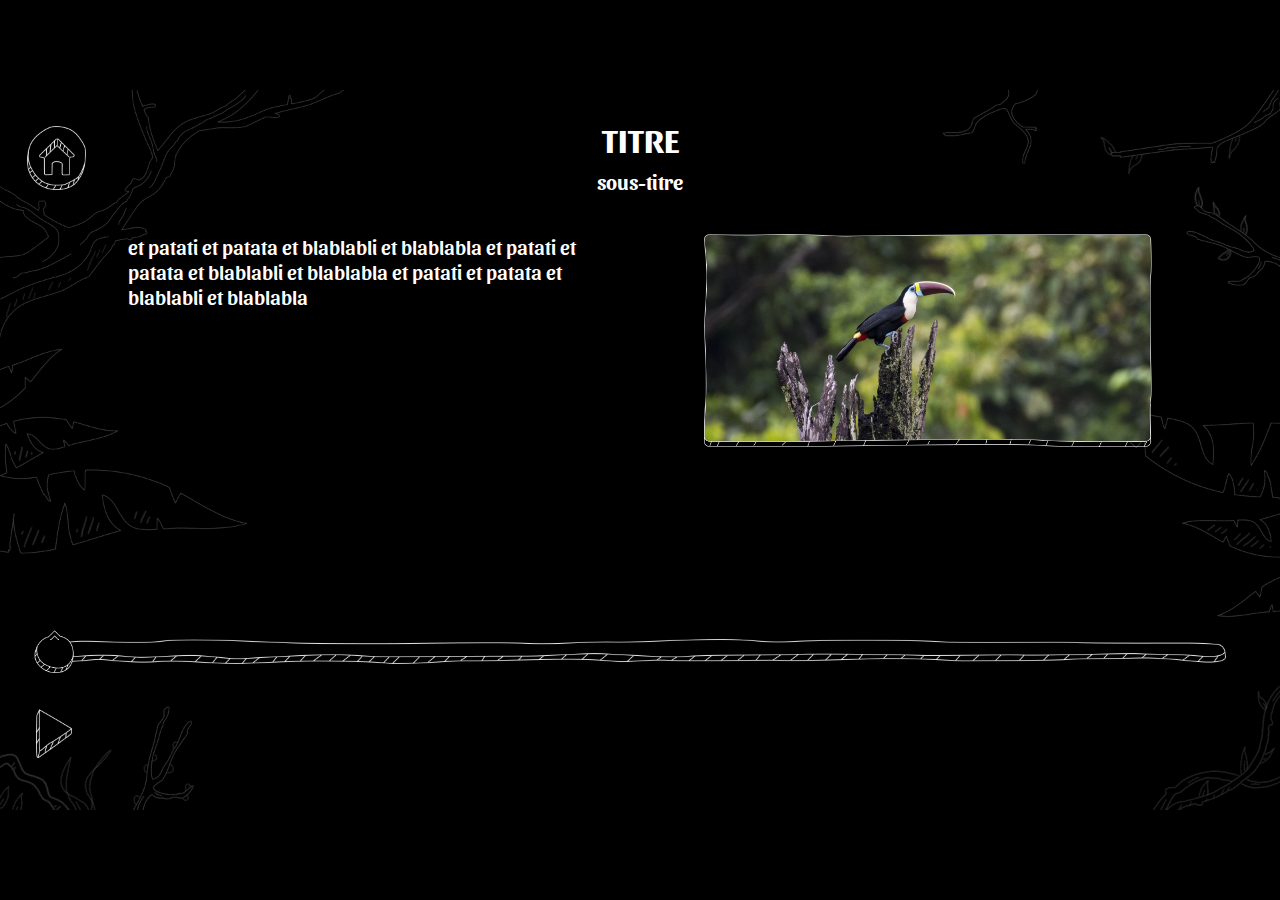
==== end/index.html @ 4f815a45 "Sets font for the text in end screen." ====
<!DOCTYPE html>

<head>
    <meta name='viewport' content='width=device-width,user-scalable=no'>
    <meta charset="utf-8" />

    <script src="../lib/wideScreen.js"></script>
    <script src="../lib/popup.js"></script>
    <script src="../lib/DragDropTouch.js"></script>
    <script src="../lib/autobackhome.js"></script>

    <script src="../landscapes.js"></script>

    <style>
        @import '../lib/popup.css';
        @import '../lib/wideScreen.css';
        @import '../lib/clickArea.css';

        @import 'slider/slider.css';

        @font-face {
            font-family: 'Sansita Bold';
            src: url('../font/Sansita-Bold.otf') format('woff');
        }

        @font-face {
            font-family: 'Sansita Medium';
            src: url('../font/Sansita-Medium.otf') format('woff');
        }

        body {
            color: white;
            background-color: black;
        }

        .background {
            position: absolute;
            width: 100%;
            height: 100%;
            left: 0;
            top: 0;
        }

        .home {
            position: absolute;
            cursor: pointer;
            left: 2.08%;
            top: 5%;
            width: 4.64%;
            height: auto;
        }

        #slots,
        #slider {
            position: absolute;
            left: 4.22%;
            width: 91.56%;
        }

        #slider {
            top: 75%;
            height: 6.02%;
        }

        #slots {
            top: 60%;
            height: 13.89%;
        }

        .slot,
        .string {
            position: absolute;
            transform: translateX(-50%);
            width: auto;
            height: 100%;
        }

        .string {
            transform: translate(-50%, 100%);
        }

        #title,
        #subtitle {
            position: absolute;
            left: 0;
            width: 100%;
            text-align: center;
        }

        #title {
            font-family: 'Sansita Bold';
            font-size: 1.35em;
            top: 4%;
        }

        #subtitle {
            font-family: 'Sansita Bold';
            font-size: 0.8em;
            top: 11%;
        }

        a:active,
        a:visited,
        a,
        a image {
            outline: aqua;
            border: pink;
        }

        #glasspane {
            display: none;
            position: absolute;
            height: 100%;
            width: 100%;
            background-color: transparent;
        }

        #glasspane.shown {
            display: block;
        }

        #play {
            position: absolute;
            left: -500%;
        }

        #play+label {
            position: absolute;
            left: 4.22%;
            bottom: 7%;
            background-image: url(play.png);
            background-size: 100% 100%;
            height: 7.22%;
            width: 2.81%;
            transform: translateX(-50%);
        }

        #play:checked+label {
            background-image: url(pause.png);
        }

        #audio {
            display: none;
        }

        #text,
        #image {
            position: absolute;
            top: 20%;
            width: 35%;
            height: auto;
        }

        #text {
            left: 10%;
            font-family: 'Sansita Medium';
            font-size: 0.8em;
        }

        #text p {
            margin-top: 0;
        }

        #image {
            left: 55%;
        }
    </style>
</head>

<body oncontextmenu='event.preventDefault()'>

    <div id="main" class="wideScreen">
        <img class="background" src="../background.png" />

        <div id="title">TITRE</div>

        <div id="subtitle">sous-titre</div>

        <img class="home" src="../home.png" onclick="window.location.href='../landscapes'">

        <div id="text">et patati et patata et blablabli et blablabla et patati et patata et blablabli et blablabla et
            patati et patata et blablabli et blablabla</div>

        <img id="image" src="../images/paysage1.png">

        <div id="slots"> </div>

        <div id="slider" ontouchend="endSlide()" onmousedown="startSlide(event)"
            ontouchstart="startSlide(event.touches[0])">
            <img id="thumb" src="slider/thumb.png">
        </div>
        <div id="glasspane" onmouseout="endSlide()" ontouchend="endSlide()" onmouseup="endSlide()"
            onmousemove="slide(event)" ontouchmove="slide(event.touches[0])"></div>

        <input id="play" type="checkbox" onchange="pausePlay(event)"><label for="play"></label>

        <div id="dragDiv"></div>
    </div>

    <script>
        "use strict";

        var audio

        var requestedTime
        var sliding = false
        var landscapeId
        var animals

        landscapes.read("../landscapes.json", populatePage)

        function populatePage(landscapes) {

            landscapeId = getParameter("landscapeId")
            const landscape = landscapes[landscapeId]
            animals = landscape.animals

            populateAudio(landscape.sound, function () { populateAnimals() })
            populateTitle(landscape)
            populateText(landscape)
        }

        function populateTitle(landscape) {
            document.getElementById("title").innerHTML = landscape.title
            document.getElementById("subtitle").innerHTML = landscape.subtitle
        }


        function pausePlay(e) {

            if (event.target.checked) {
                audio.play()
            } else {
                audio.pause()
            }
        }

        function timeUpdated(e) {

            if (!sliding) {
                var thumb = document.getElementById("thumb")

                thumb.style.left = (audio.currentTime * 100 / audio.duration) + "%"
            }
        }

        function startSlide(e) {
            sliding = true
            document.getElementById("glasspane").classList.add("shown")
            slide(e)
        }

        function endSlide() {
            document.getElementById("glasspane").classList.remove("shown")
            audio.currentTime = requestedTime
            sliding = false
        }

        function slide(e) {
            var slider = document.getElementById("slider")
            var sliderClientRect = slider.getClientRects()[0]

            var value = (e.clientX - sliderClientRect.left) / slider.offsetWidth
            value = Math.max(0, value)
            value = Math.min(1, value)

            var thumb = document.getElementById("thumb")
            var left = (value * 100) + "%"
            thumb.style.left = left

            requestedTime = audio.duration * value
        }

        function populateAnimals() {

            var animalsNode = document.getElementById("animals")

            var keys = Object.keys(animals)
            for (var i in keys) {
                var animalId = keys[i]
                var animal = animals[animalId]

                populateSlots(animal.slots, animal)
            }
        }

        function populateSlots(slots, animal) {

            var slotsNode = document.getElementById("slots")

            for (var i in slots) {
                var slot = slots[i]

                var img = document.createElement("img")
                img.src = "../images/" + animal.miniImg
                img.classList.add("slot")
                img.style.left = (slot * 100 / audio.duration) + "%"
                img.setAttribute("filled", "false")

                slotsNode.appendChild(img)
            }
        }

        function populateAudio(sound, then) {
            audio = new Audio()
            audio.addEventListener("loadedmetadata", then)
            audio.addEventListener("timeupdate", timeUpdated)
            audio.src = '../sounds/' + sound
        }

        function populateText(landscape) {
            var textNode = document.getElementById("text")
            textNode.innerHTML = "<p>Félicitation, vous avez reconnu et placé au bon endroit tous les cris d'animaux principaux de ce paysage sonore.</p><p>" + landscape.endText + "</p>"
        }

        function getParameter(paramName) {
            var url = window.location.href;
            var paramWithEgal = paramName + "="
            var paramStart = url.search(paramWithEgal) + paramWithEgal.length
            url = url.substring(paramStart)
            var paramEnd = url.search("&")

            var param = paramEnd > 0 ?
                url.substring(0, paramEnd)
                : url

            return decodeURIComponent(param)
        }

        document.body.addEventListener('dragstart', preventDefault, true)
        function preventDefault(e) {
            e.preventDefault()
        }

    </script>
</body>
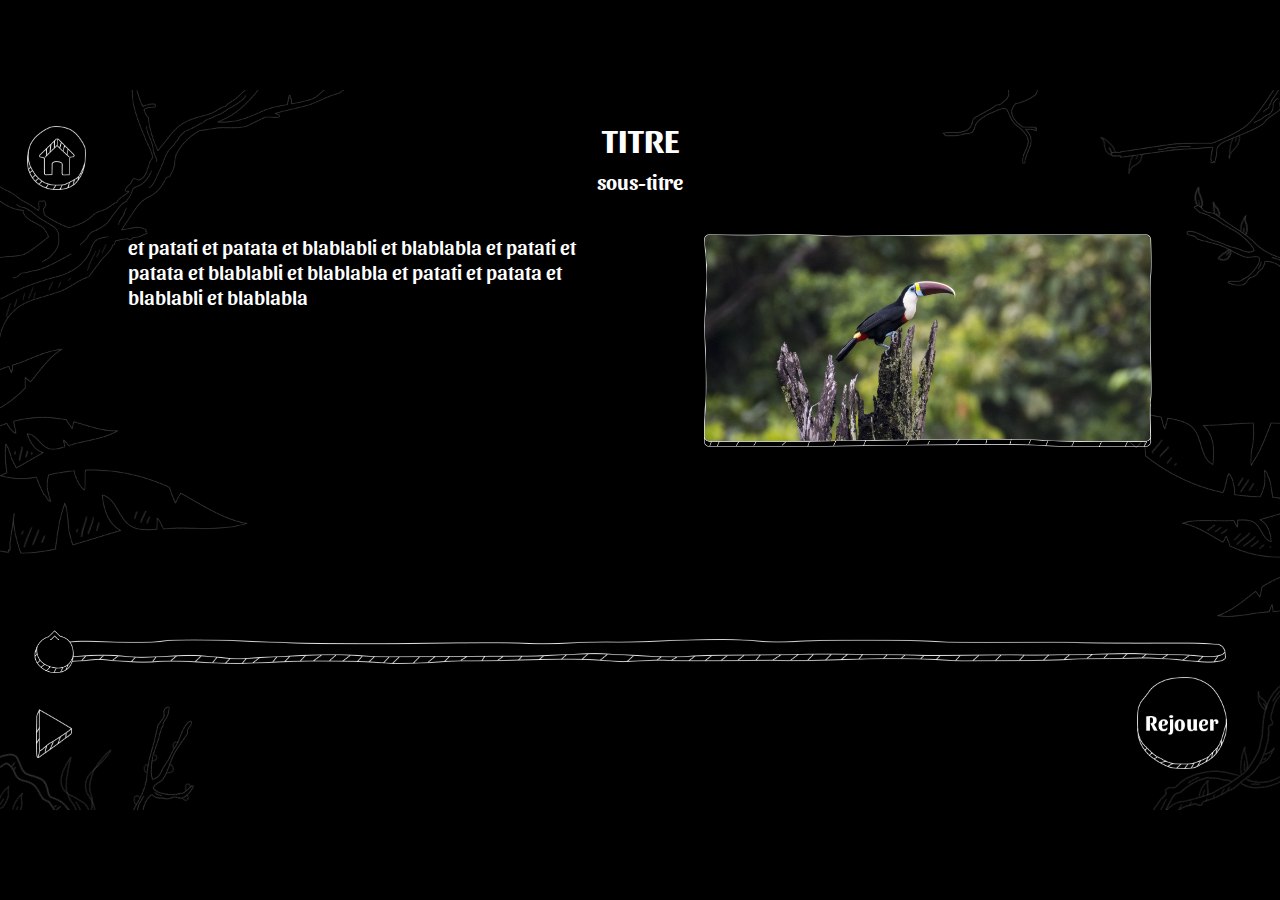
==== commit 34a6f5e1: "Adds a play-again button on end screen." ====
--- a/end/index.html
+++ b/end/index.html
@@ -164,6 +164,17 @@
         #image {
             left: 55%;
         }
+
+        .playagain {
+            position: absolute;
+            left: 88.85%;
+            top: 81.48%;
+            width: auto;
+            height: 12.87%;
+            cursor: pointer;
+            animation: bumping 0.75s ease-in-out infinite alternate;
+        }
+
     </style>
 </head>
 
@@ -194,6 +205,8 @@
 
         <input id="play" type="checkbox" onchange="pausePlay(event)"><label for="play"></label>
 
+        <img src="playagain.png" class="playagain" class="disabled" onclick="window.location.href='../landscapes'">
+
         <div id="dragDiv"></div>
     </div>
 
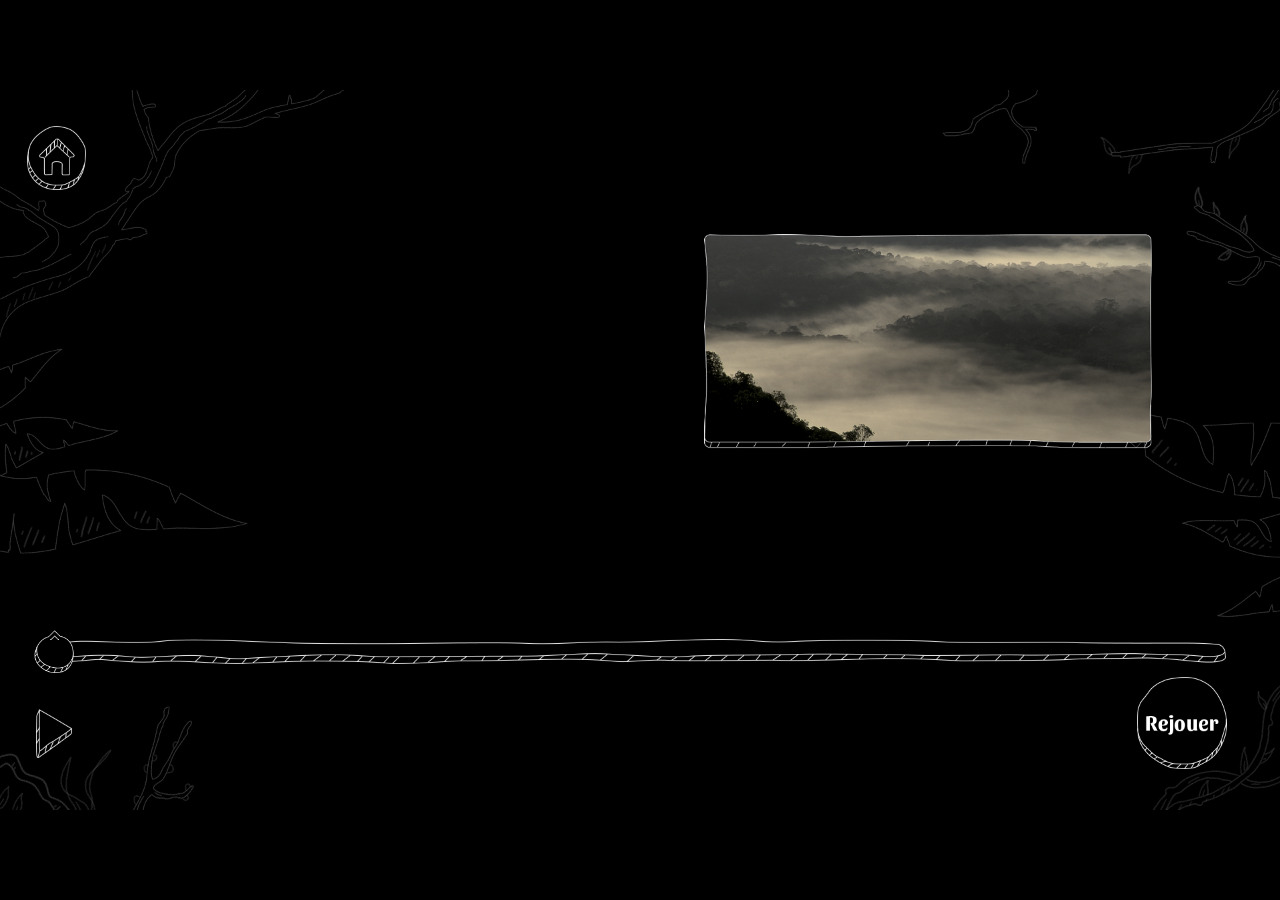
==== commit 151315c5: "Changes the end-screen image for each landscape." ====
--- a/end/index.html
+++ b/end/index.html
@@ -4,6 +4,8 @@
     <meta name='viewport' content='width=device-width,user-scalable=no'>
     <meta charset="utf-8" />
 
+    <script src="../config.js"></script>
+    <script src="../lib/hideMouse.js"></script>
     <script src="../lib/wideScreen.js"></script>
     <script src="../lib/popup.js"></script>
     <script src="../lib/DragDropTouch.js"></script>
@@ -174,7 +176,6 @@
             cursor: pointer;
             animation: bumping 0.75s ease-in-out infinite alternate;
         }
-
     </style>
 </head>
 
@@ -183,16 +184,15 @@
     <div id="main" class="wideScreen">
         <img class="background" src="../background.png" />
 
-        <div id="title">TITRE</div>
-
-        <div id="subtitle">sous-titre</div>
-
-        <img class="home" src="../home.png" onclick="window.location.href='../landscapes'">
-
-        <div id="text">et patati et patata et blablabli et blablabla et patati et patata et blablabli et blablabla et
-            patati et patata et blablabli et blablabla</div>
-
-        <img id="image" src="../images/paysage1.png">
+        <div id="title"></div>
+
+        <div id="subtitle"></div>
+
+        <img class="home" src="../home.png" onclick="window.location.href='..'">
+
+        <div id="text"></div>
+
+        <img id="image" src="../images/end-paysage5.png">
 
         <div id="slots"> </div>
 
@@ -231,6 +231,7 @@
             populateAudio(landscape.sound, function () { populateAnimals() })
             populateTitle(landscape)
             populateText(landscape)
+            populateImage(landscape)
         }
 
         function populateTitle(landscape) {
@@ -324,6 +325,11 @@
         function populateText(landscape) {
             var textNode = document.getElementById("text")
             textNode.innerHTML = "<p>Félicitation, vous avez reconnu et placé au bon endroit tous les cris d'animaux principaux de ce paysage sonore.</p><p>" + landscape.endText + "</p>"
+        }
+
+        function populateImage(landscape) {
+            var imageNode = document.getElementById("image")
+            imageNode.src = "../images/" + landscape.endImage
         }
 
         function getParameter(paramName) {
